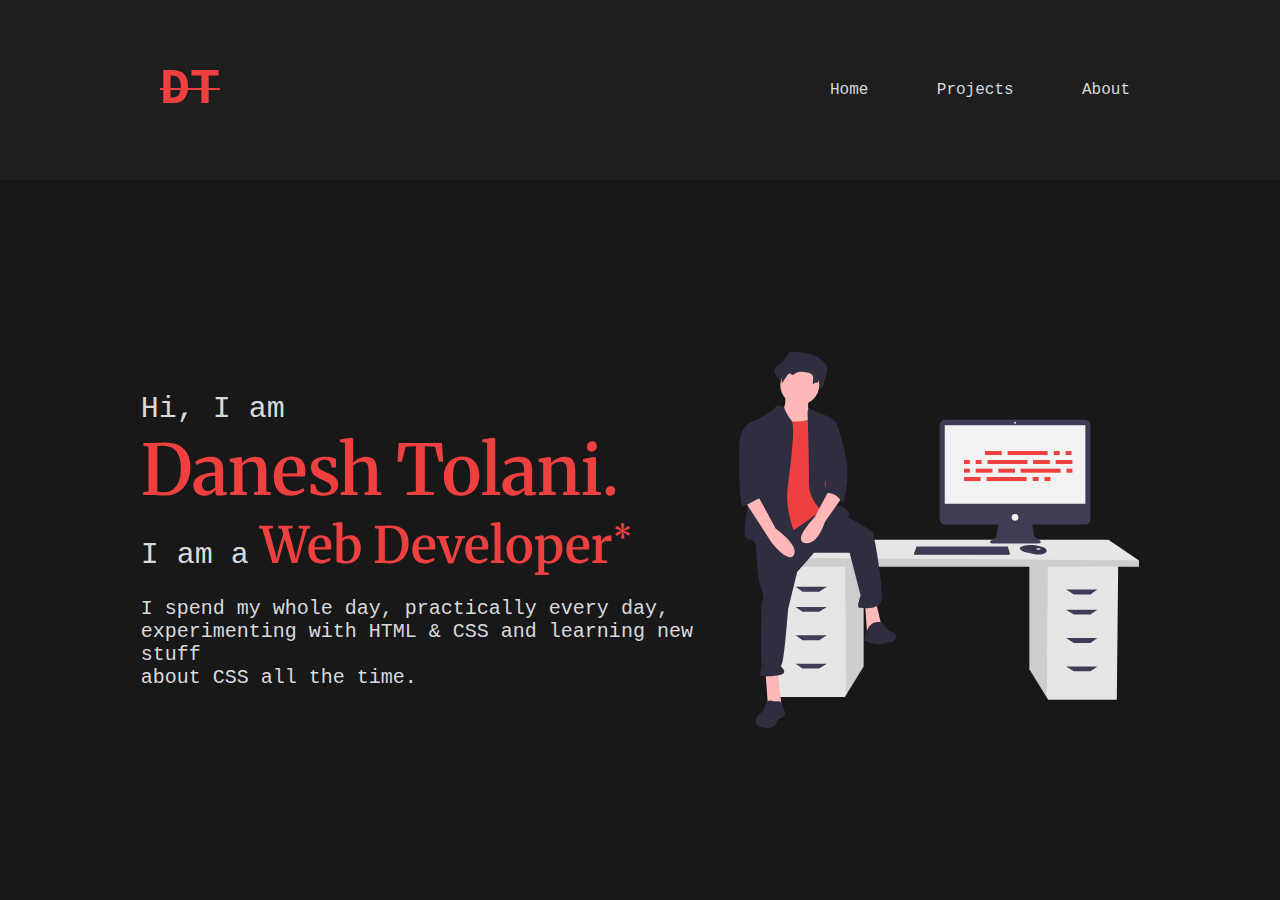
==== index.html @ 2569f0dd "initial commit" ====
<!DOCTYPE html>
<html lang="en">
  <head>
    <meta charset="UTF-8" />
    <meta http-equiv="X-UA-Compatible" content="IE=edge" />
    <meta name="viewport" content="width=device-width, initial-scale=1.0" />
    <link rel="stylesheet" href="./css/style.css" />
    <title>Danesh Tolani</title>
  </head>
  <body>
    <div class="container">
      <nav>
        <div class="nav-logo">
          <h1 class="heading">DT</h1>
        </div>
        <ul class="list">
          <li class="list-items"><a href="#" class="click">Home</a></li>
          <li class="list-items"><a href="./projects.html" class="click">Projects</a></li>
          <li class="list-items"><a href="./about.html" class="click">About</a></li>
        </ul>
      </nav>
      <div class="section2">
        <div class="header-card" id="first-card">
          <div class="header-text">
            <h3 class="header-title">
              Hi, I am <br /><span class="name"> Danesh Tolani. </span><br />
              I am a<span class="border"> Web Developer <span class="small">*</span> </span>
            </h3>
            <p class="header-descr">
              I spend my whole day, practically every day, <br />
              experimenting with HTML & CSS and learning new stuff <br />
              about CSS all the time.
            </p>
          </div>
          <img src="./images-illustrations/undraw_feeling_proud_qne1.svg" alt="" class="header-image" />
        </div>
      </div>
    </div>
  </body>
</html>
---- css/style.css ----
@import url('https://fonts.googleapis.com/css2?family=Merriweather:wght@300;400;700;900&family=Montserrat:wght@100;200;300;400;500;600;700;800;900&family=Poppins:wght@100;200;300;400;500;600;700;800;900&display=swap');

:root {
    --dark-red: #c52835;
    --white: #FFFFFF;
    --grey :#181818;
    --light-grey: #1E1E1E;
    --light-red: #EF4040;
    --darker-white: #D7DADD;
}


* {
    margin: 0;
    padding: 0;
    outline: 0;
}

body {
    font-family: 'Courier New', Courier, monospace;
    color: var(--darker-white);
    height: 100vh;
}

.container {
    height: 100%;
}

nav {
    display: flex;
    justify-content: space-between;
    align-items: center;
    background-color: var(--light-grey);
    height: 20%;
}

.nav-logo {
    width: 80px;
    height: 80px;
    display: flex;
    align-items: center;
    justify-content: center;
    margin-left: 150px;
}

.heading::after {
    content: " ";
    display: block;
    border-bottom: 2px solid var(--light-red);
    position: relative;
    bottom: 30px
    /* width: 100px; */
}

.heading {
    font-size: 50px;
    font-family: 'Courier New', Courier, monospace;
    color: var(--light-red)
}

.list {
    width: 300px;
    display: flex;
    justify-content: space-between;
    align-items: center;
    margin-right: 150px;
}

.list-items {
    list-style: none;
}

.click {
    text-decoration: none;
    color: var(--darker-white);
}

.click:hover {
    color: var(--light-red);
}


.section2 {
    background-color: var(--grey);
    height: 80%;
    font-family: 'Courier New', Courier, monospace;
}

.header-card {
    width: 78%;
    margin: 0 auto;
    background-color: var(--grey);
    display: flex;
    height: 100%;
    justify-content: space-between;
    align-items: center;
}

.header-image {
    width: 400px;
}

.header-title {
    font-size: 30px;
    padding-bottom: 20px;
    font-weight: 500;
}

.name {
    font-size: 70px;
    color: var(--light-red);
    font-family: 'Merriweather';
    font-weight: 600;

}

.border {
    font-size: 50px;
    color: var(--grey);
    color: var(--light-red);
    font-family: 'Merriweather';
    font-weight: 600;

}

.small {
    font-size: 30px;
    position: relative;
    bottom: 15px;
    right: 10px;
}

.header-descr {
    font-size: 20px;
}
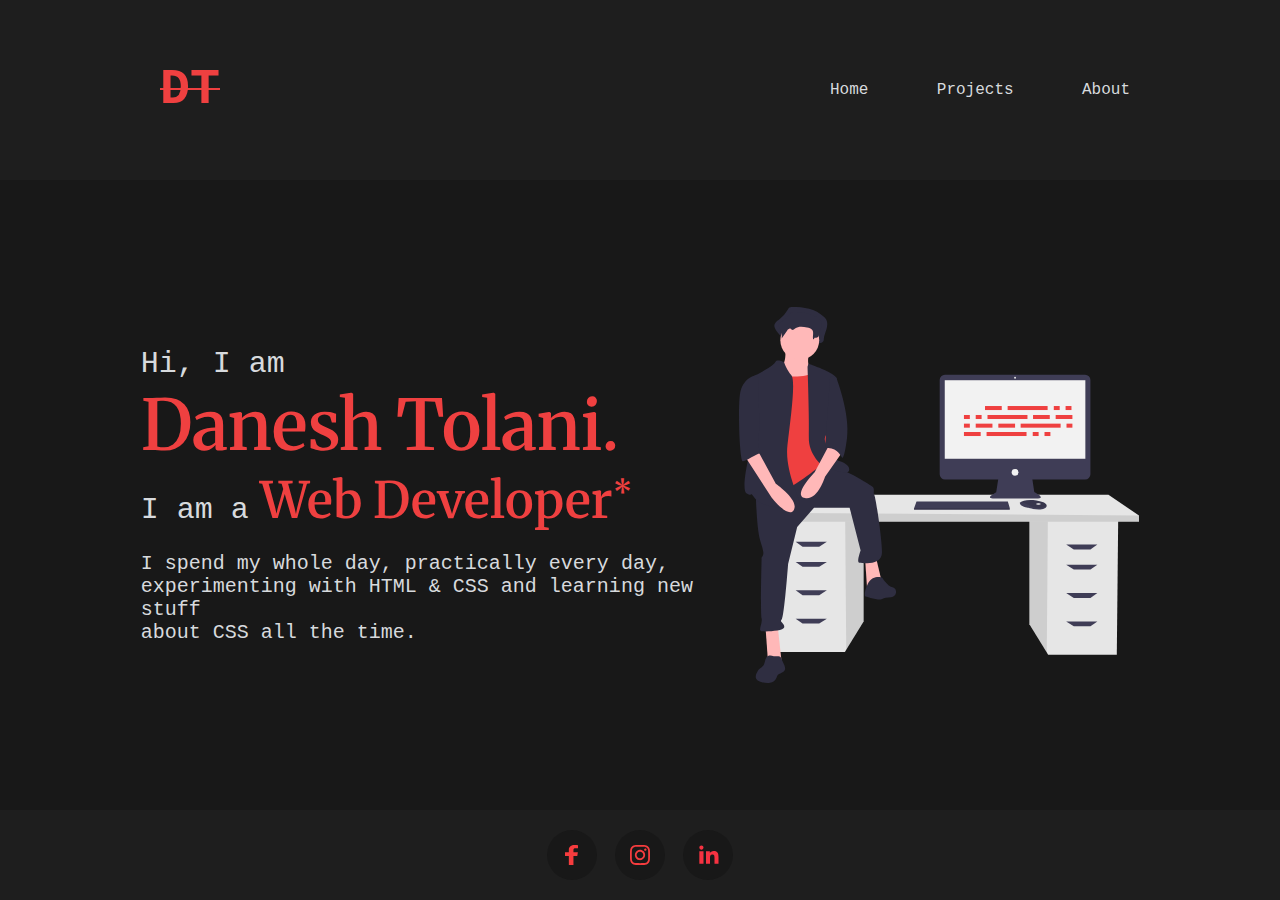
==== commit 0905d535: "added footer and it's css and add some svgs" ====
--- a/index.html
+++ b/index.html
@@ -19,6 +19,8 @@
           <li class="list-items"><a href="./about.html" class="click">About</a></li>
         </ul>
       </nav>
+
+      <!-- SECTION2 -->
       <div class="section2">
         <div class="header-card" id="first-card">
           <div class="header-text">
@@ -35,6 +37,15 @@
           <img src="./images-illustrations/undraw_feeling_proud_qne1.svg" alt="" class="header-image" />
         </div>
       </div>
+
+      <!-- FOOTER -->
+      <footer>
+        <div class="social">
+          <a href="https://www.facebook.com/profile.php?id=100009922803105" target="_blank"><img src="images-illustrations/Facebook Icon.svg" alt="" class="social-icon" id="s2" /></a>
+          <a href="https://www.instagram.com/brocode18.dev/" target="_blank"><img src="images-illustrations/Instagram Icon.svg" alt="" class="social-icon" id="s3" /></a>
+          <a href="linkedin.com/in/danesh-t-666283129" target="_blank"><img src="images-illustrations/icons8-linkedin-2.svg" alt="" class="social-icon" id="s4" /></a>
+        </div>
+      </footer>
     </div>
   </body>
 </html>
--- a/css/style.css
+++ b/css/style.css
@@ -82,7 +82,7 @@
 
 .section2 {
     background-color: var(--grey);
-    height: 80%;
+    height: 70%;
     font-family: 'Courier New', Courier, monospace;
 }
 
@@ -132,4 +132,44 @@
 
 .header-descr {
     font-size: 20px;
+}
+
+footer{
+    background-color: var(--light-grey);
+    height: 10%;
+    font-family: 'Courier New', Courier, monospace;
+    display: flex;
+    align-items: center;
+    justify-content: center;
+}
+
+.social {
+    width: 16%;
+    display: flex;
+    justify-content: space-around;
+    align-items: center;
+}
+
+.social a {
+    width: 50px;
+    height: 50px;
+    background-color: var(--grey);
+    border-radius: 50%;
+    display: flex;
+    align-items: center;
+    justify-content: center;
+
+}
+
+.social-icon {
+    width: 20px;
+    filter: invert(36%) sepia(90%) saturate(3454%) hue-rotate(335deg) brightness(94%) contrast(106%); 
+}
+
+#s2 {
+    width: 13px;
+}
+
+#s4 {
+    width: 25px;
 }